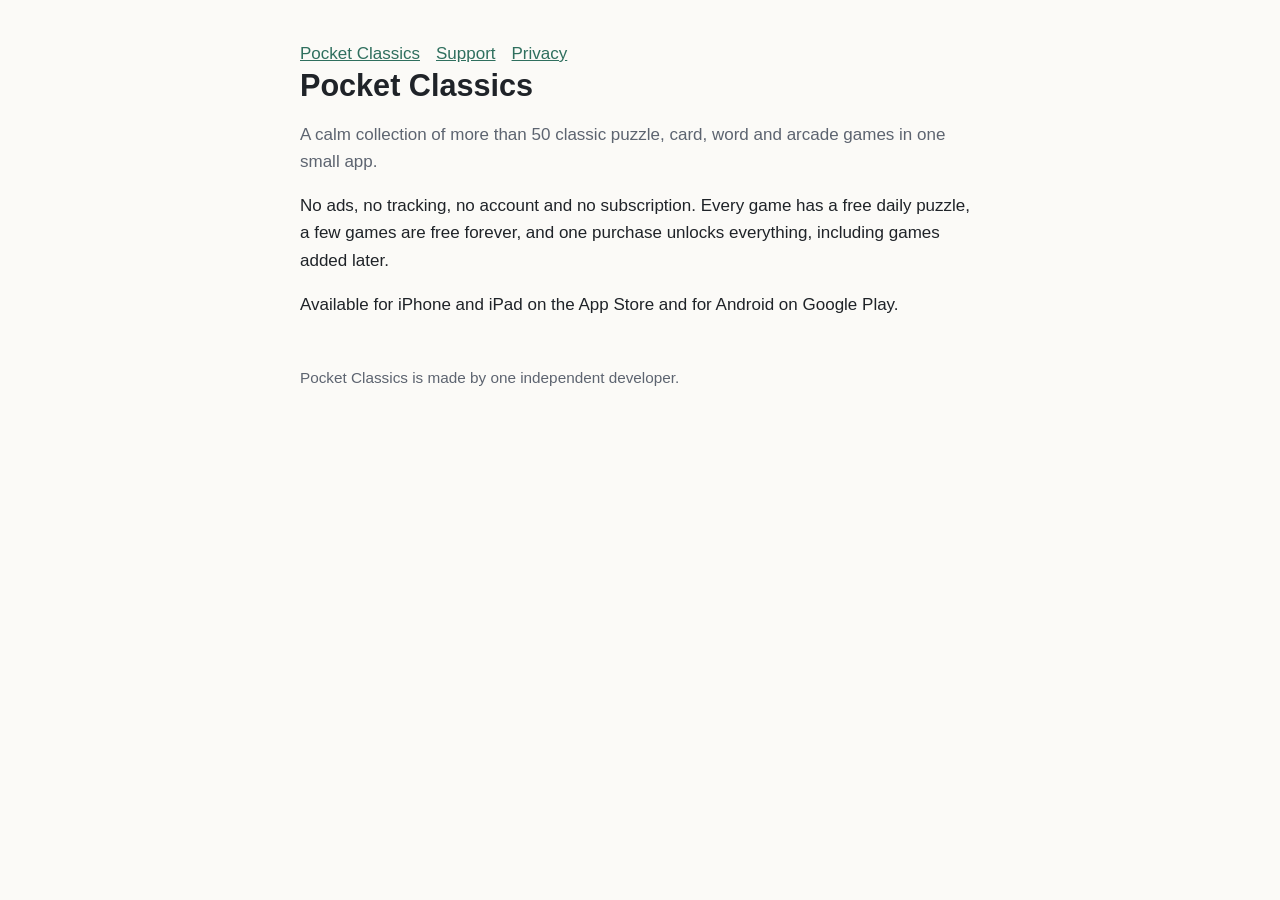
==== index.html @ d58ffb2b "Website, support and privacy policy" ====
<!doctype html>
<html lang="en">
<head>
<meta charset="utf-8">
<meta name="viewport" content="width=device-width, initial-scale=1">
<title>Pocket Classics</title>
<link rel="stylesheet" href="style.css">
</head>
<body>
<main>
<nav><a href="./">Pocket Classics</a><a href="support.html">Support</a><a href="privacy.html">Privacy</a></nav>
<h1>Pocket Classics</h1>
<p class="sub">A calm collection of more than 50 classic puzzle, card, word and arcade games in one small app.</p>
<p>No ads, no tracking, no account and no subscription. Every game has a free daily puzzle, a few games are free forever, and one purchase unlocks everything, including games added later.</p>
<p>Available for iPhone and iPad on the App Store and for Android on Google Play.</p>
<footer>Pocket Classics is made by one independent developer.</footer>
</main>
</body>
</html>
---- style.css ----
:root { --bg: #fbfaf7; --fg: #1f2328; --muted: #5d6470; --accent: #2f6f5e; }
@media (prefers-color-scheme: dark) { :root { --bg: #16181c; --fg: #e8e6e1; --muted: #a2a8b3; --accent: #7cc4ad; } }
body { background: var(--bg); color: var(--fg); font: 17px/1.6 -apple-system, BlinkMacSystemFont, "Segoe UI", Roboto, sans-serif; margin: 0; }
main { max-width: 680px; margin: 0 auto; padding: 40px 16px 64px; }
h1 { font-size: 1.8em; line-height: 1.2; margin: 0 0 4px; }
h2 { font-size: 1.15em; margin-top: 2em; }
.sub, footer { color: var(--muted); }
a { color: var(--accent); }
nav a { margin-right: 16px; }
footer { margin-top: 48px; font-size: 0.9em; }
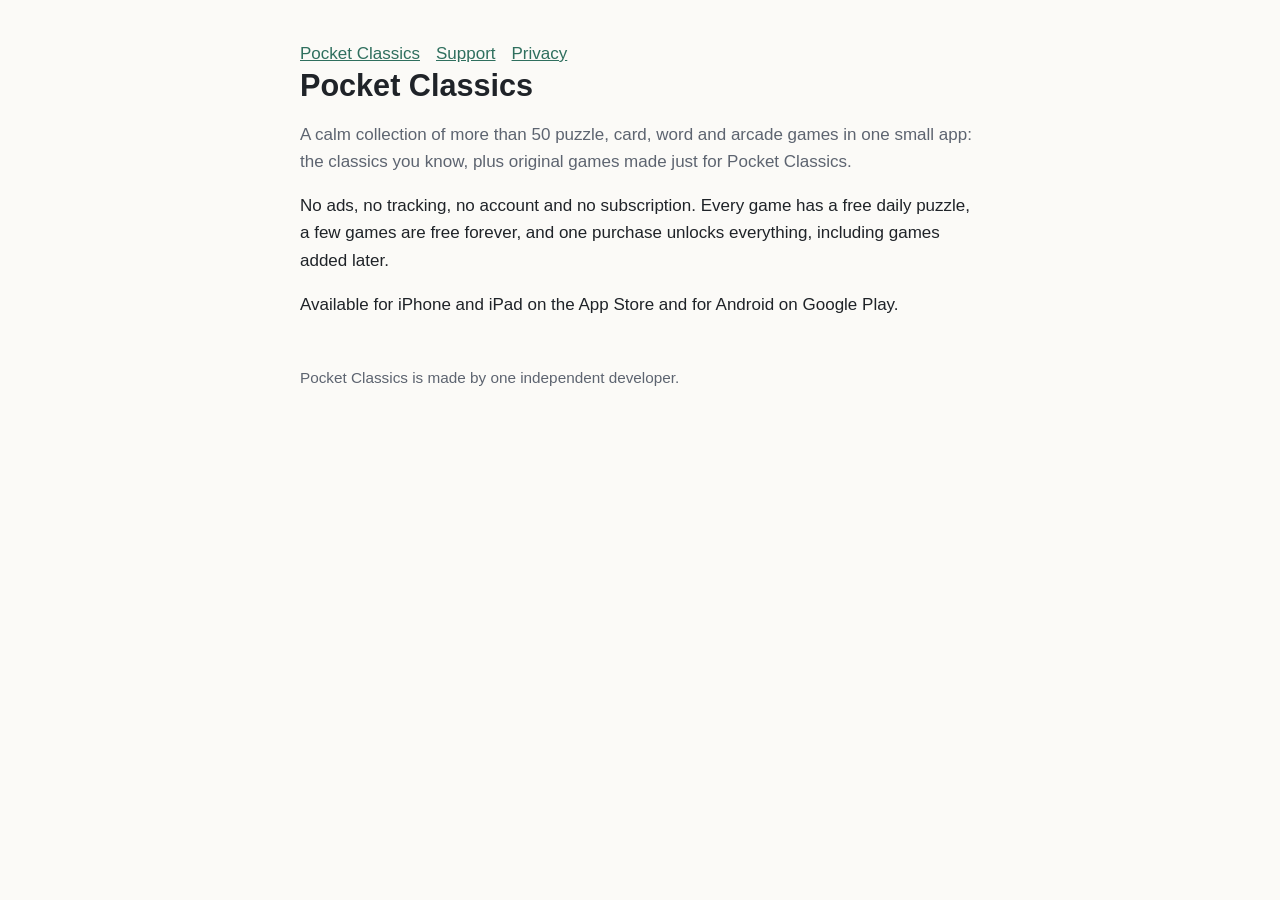
==== commit f83d5b4e: "Privacy policy: backups, featured-games download, retention, hosting; mention original games Co-Auth" ====
--- a/index.html
+++ b/index.html
@@ -10,7 +10,7 @@
 <main>
 <nav><a href="./">Pocket Classics</a><a href="support.html">Support</a><a href="privacy.html">Privacy</a></nav>
 <h1>Pocket Classics</h1>
-<p class="sub">A calm collection of more than 50 classic puzzle, card, word and arcade games in one small app.</p>
+<p class="sub">A calm collection of more than 50 puzzle, card, word and arcade games in one small app: the classics you know, plus original games made just for Pocket Classics.</p>
 <p>No ads, no tracking, no account and no subscription. Every game has a free daily puzzle, a few games are free forever, and one purchase unlocks everything, including games added later.</p>
 <p>Available for iPhone and iPad on the App Store and for Android on Google Play.</p>
 <footer>Pocket Classics is made by one independent developer.</footer>
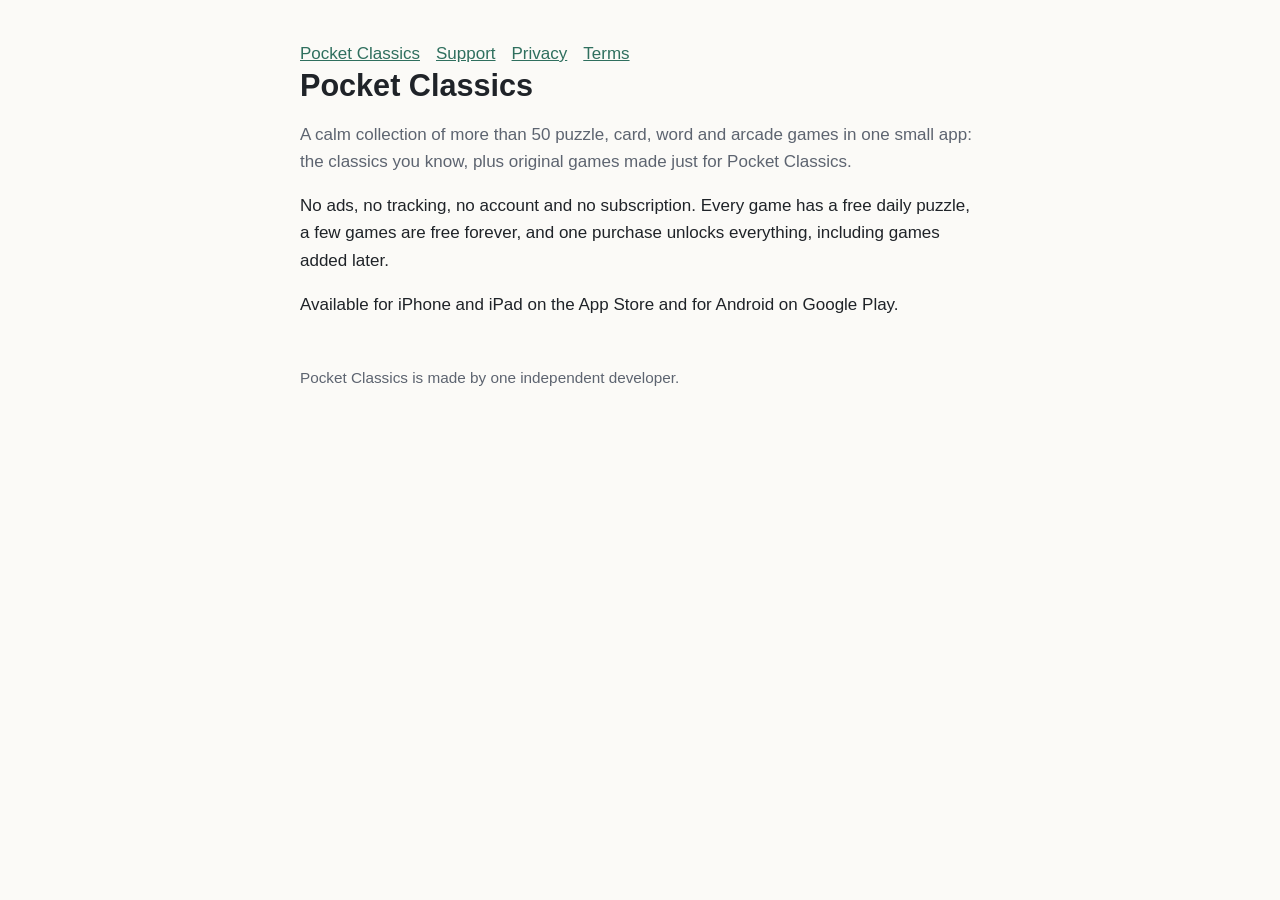
==== commit 27f15755: "Add terms of use page Co-Authored-By: Claude Opus 5.5 <noreply@anthropic.com> Claude-Session: https:" ====
--- a/index.html
+++ b/index.html
@@ -8,7 +8,7 @@
 </head>
 <body>
 <main>
-<nav><a href="./">Pocket Classics</a><a href="support.html">Support</a><a href="privacy.html">Privacy</a></nav>
+<nav><a href="./">Pocket Classics</a><a href="support.html">Support</a><a href="privacy.html">Privacy</a><a href="terms.html">Terms</a></nav>
 <h1>Pocket Classics</h1>
 <p class="sub">A calm collection of more than 50 puzzle, card, word and arcade games in one small app: the classics you know, plus original games made just for Pocket Classics.</p>
 <p>No ads, no tracking, no account and no subscription. Every game has a free daily puzzle, a few games are free forever, and one purchase unlocks everything, including games added later.</p>
